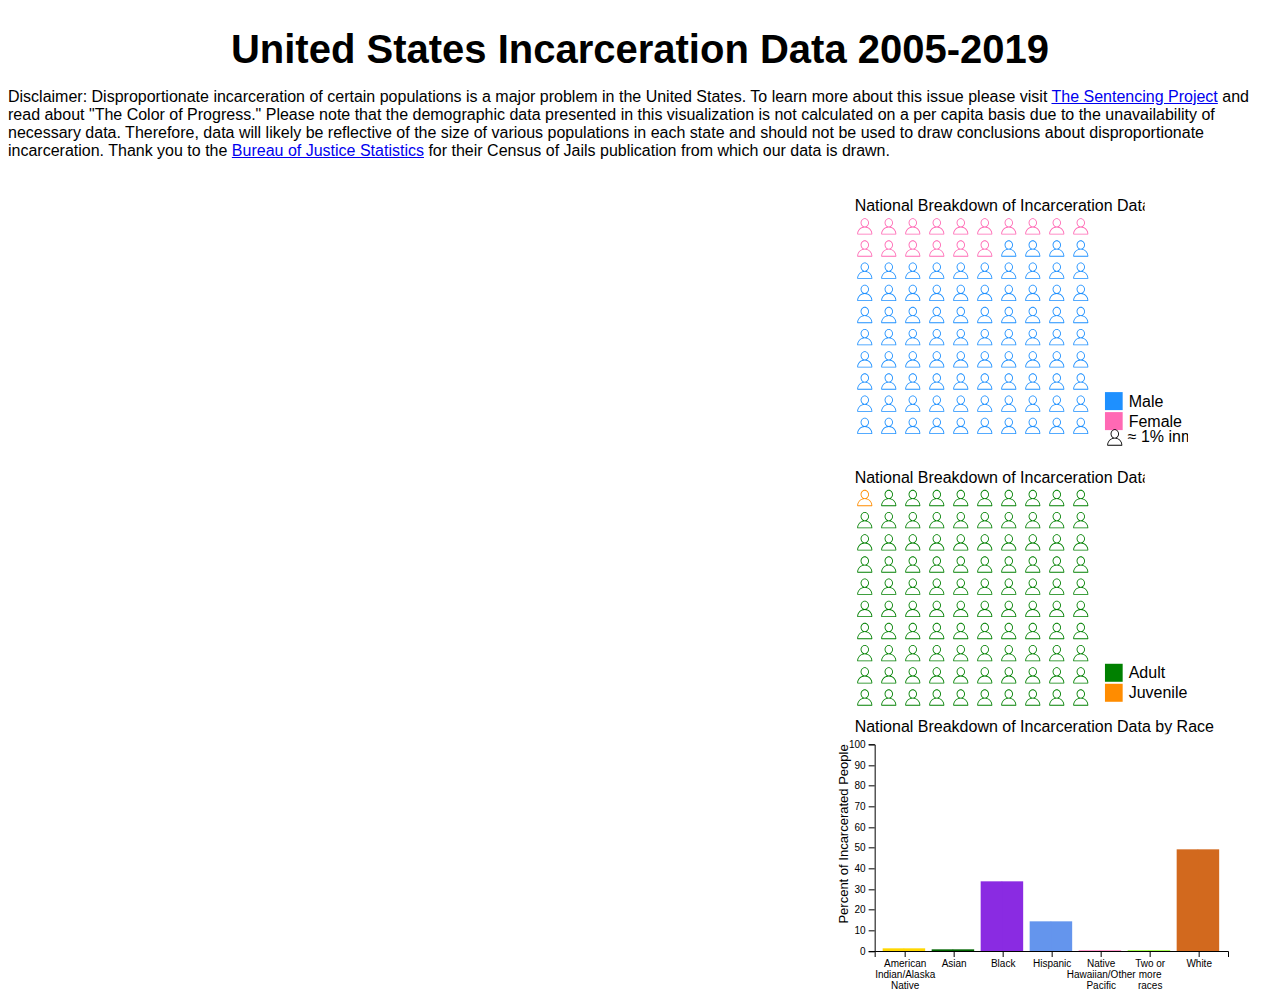
==== index.html @ 94911f9b "changed color scheme, disclaimer info" ====
<!DOCTYPE html>
<html lang="en">

<head>
    <meta charset="utf-8">
    <meta name="viewport" content="width=device-width">
    <title></title>

    <!--put your external stylesheet links here-->
    <link rel="stylesheet" href="css/style.css">
    <link rel="stylesheet" href="lib/leaflet.css">
    <!--[if IE<9]>
            <link rel="stylesheet" href="css/style.ie.css">
        <![endif]-->
</head>

<body>
    
    <h1 class="title">United States Incarceration Data 2005-2019</h1>
    <div class="popupText">
        <p>
           Disclaimer: Disproportionate incarceration of certain populations is a major problem in the United States. To learn more about this issue please visit <a href=https://www.sentencingproject.org/publications/color-of-justice-racial-and-ethnic-disparity-in-state-prisons> The Sentencing Project</a> and read about "The Color of Progress." Please note that the demographic data presented in this visualization is not calculated on a per capita basis due to the unavailability of necessary data. Therefore, data will likely be reflective of the size of various populations in each state and should not be used to draw conclusions about disproportionate incarceration. Thank you to the <a href=https://bjs.ojp.gov/library/publications/census-jails-2005-2019-statistical-tables>Bureau of Justice Statistics</a> for their Census of Jails publication from which our data is drawn.
        </p>
    </div> 
    <!--put your external script links here-->
    <script type="text/javascript" src="lib/jquery-3.5.1.js"></script>
    <script type="text/javascript" src="lib/d3.js"></script>
    <script type="text/javascript" src="lib/leaflet.js"></script>
    <script type="text/javascript" src="js/main.js"></script>
    

</body>

</html>
---- css/style.css ----
.legend-title {
    font-weight: bold;
    text-transform: capitalize;
    font-family: 'Gill Sans', 'Gill Sans MT', Calibri, 'Trebuchet MS', sans-serif;
}

.time-title {
    font-weight: bold;
    font-family: 'Gill Sans', 'Gill Sans MT', Calibri, 'Trebuchet MS', sans-serif;
}

.state1-label {
    font-weight: bold;
}

.state2-label {
    font-weight: bold;
}

.y-axis-label {
    font-size: small;
}

#BlackBar {
    fill: blueviolet;
}

#WhiteBar {
    fill: chocolate;
}

#HispanicBar {
    fill: cornflowerblue
}

#AsianBar {
    fill: darkgreen
}

#American_Indian_Alaska_NativeBar {
    fill: gold
}

#Native_Hawaiian_Other_Pacific_IslanderBar {
    fill: hotpink
}

#Two_or_more_racesBar {
    fill: lawngreen
}


/* For when states are clicked */

#clicked {
    stroke: rgb(14, 64, 110) !important;
    stroke-width: 6px !important;
    /* margin: 3px !important; */
    /* outline: 5px solid red !important; */
    /* fill: rgba(0,0,0,.6) !important;  */
    /* opacity: 0.5; */
    /* background: rgba(100, 0, 0, 0.8) !important;  */
}


/* For when times are selected */

#selected {
    fill: #70808080 !important;
}

h1 {
    text-align: center;
    font-family: 'Gill Sans', 'Gill Sans MT', Calibri, 'Trebuchet MS', sans-serif;
    font-size: 30pt;
    padding-bottom: 0%;
    margin-bottom: 0%;
}

text {
    font-family: 'Gill Sans', 'Gill Sans MT', Calibri, 'Trebuchet MS', sans-serif;
}

#personIcon {
    font-size: 2px;
}

.toolTip {
    position: absolute;
    display: none;
    min-width: 60px;
    height: auto;
    background: none repeat scroll 0 0 #ffffff;
    border: 1px solid #6F257F;
    padding: 8px;
    text-align: center;
    font-family: 'Gill Sans', 'Gill Sans MT', Calibri, 'Trebuchet MS', sans-serif;
}


/* Popup container */

.popup {
    position: absolute;
    left: 50%;
    top: 50%;
    display: inline-block;
    cursor: pointer;
}


/* The actual popup (appears on top) */

.popup .popupText {
    visibility: hidden;
    width: 160px;
    background-color: #555;
    color: #fff;
    text-align: center;
    border-radius: 6px;
    padding: 8px 0;
    position: absolute;
    z-index: 1;
    bottom: 125%;
    left: 50%;
    margin-left: -80px;
}

.popup .show {
    visibility: visible;
}
.popupText
{
    font-family: 'Gill Sans', 'Gill Sans MT', Calibri, 'Trebuchet MS', sans-serif;
}
---- lib/leaflet.css ----
/* required styles */

.leaflet-pane,
.leaflet-tile,
.leaflet-marker-icon,
.leaflet-marker-shadow,
.leaflet-tile-container,
.leaflet-pane > svg,
.leaflet-pane > canvas,
.leaflet-zoom-box,
.leaflet-image-layer,
.leaflet-layer {
	position: absolute;
	left: 0;
	top: 0;
	}
.leaflet-container {
	overflow: hidden;
	}
.leaflet-tile,
.leaflet-marker-icon,
.leaflet-marker-shadow {
	-webkit-user-select: none;
	   -moz-user-select: none;
	        user-select: none;
	  -webkit-user-drag: none;
	}
/* Prevents IE11 from highlighting tiles in blue */
.leaflet-tile::selection {
	background: transparent;
}
/* Safari renders non-retina tile on retina better with this, but Chrome is worse */
.leaflet-safari .leaflet-tile {
	image-rendering: -webkit-optimize-contrast;
	}
/* hack that prevents hw layers "stretching" when loading new tiles */
.leaflet-safari .leaflet-tile-container {
	width: 1600px;
	height: 1600px;
	-webkit-transform-origin: 0 0;
	}
.leaflet-marker-icon,
.leaflet-marker-shadow {
	display: block;
	}
/* .leaflet-container svg: reset svg max-width decleration shipped in Joomla! (joomla.org) 3.x */
/* .leaflet-container img: map is broken in FF if you have max-width: 100% on tiles */
.leaflet-container .leaflet-overlay-pane svg,
.leaflet-container .leaflet-marker-pane img,
.leaflet-container .leaflet-shadow-pane img,
.leaflet-container .leaflet-tile-pane img,
.leaflet-container img.leaflet-image-layer,
.leaflet-container .leaflet-tile {
	max-width: none !important;
	max-height: none !important;
	}

.leaflet-container.leaflet-touch-zoom {
	-ms-touch-action: pan-x pan-y;
	touch-action: pan-x pan-y;
	}
.leaflet-container.leaflet-touch-drag {
	-ms-touch-action: pinch-zoom;
	/* Fallback for FF which doesn't support pinch-zoom */
	touch-action: none;
	touch-action: pinch-zoom;
}
.leaflet-container.leaflet-touch-drag.leaflet-touch-zoom {
	-ms-touch-action: none;
	touch-action: none;
}
.leaflet-container {
	-webkit-tap-highlight-color: transparent;
}
.leaflet-container a {
	-webkit-tap-highlight-color: rgba(51, 181, 229, 0.4);
}
.leaflet-tile {
	filter: inherit;
	visibility: hidden;
	}
.leaflet-tile-loaded {
	visibility: inherit;
	}
.leaflet-zoom-box {
	width: 0;
	height: 0;
	-moz-box-sizing: border-box;
	     box-sizing: border-box;
	z-index: 800;
	}
/* workaround for https://bugzilla.mozilla.org/show_bug.cgi?id=888319 */
.leaflet-overlay-pane svg {
	-moz-user-select: none;
	}

.leaflet-pane         { z-index: 400; }

.leaflet-tile-pane    { z-index: 200; }
.leaflet-overlay-pane { z-index: 400; }
.leaflet-shadow-pane  { z-index: 500; }
.leaflet-marker-pane  { z-index: 600; }
.leaflet-tooltip-pane   { z-index: 650; }
.leaflet-popup-pane   { z-index: 700; }

.leaflet-map-pane canvas { z-index: 100; }
.leaflet-map-pane svg    { z-index: 200; }

.leaflet-vml-shape {
	width: 1px;
	height: 1px;
	}
.lvml {
	behavior: url(#default#VML);
	display: inline-block;
	position: absolute;
	}


/* control positioning */

.leaflet-control {
	position: relative;
	z-index: 800;
	pointer-events: visiblePainted; /* IE 9-10 doesn't have auto */
	pointer-events: auto;
	}
.leaflet-top,
.leaflet-bottom {
	position: absolute;
	z-index: 1000;
	pointer-events: none;
	}
.leaflet-top {
	top: 0;
	}
.leaflet-right {
	right: 0;
	}
.leaflet-bottom {
	bottom: 0;
	}
.leaflet-left {
	left: 0;
	}
.leaflet-control {
	float: left;
	clear: both;
	}
.leaflet-right .leaflet-control {
	float: right;
	}
.leaflet-top .leaflet-control {
	margin-top: 10px;
	}
.leaflet-bottom .leaflet-control {
	margin-bottom: 10px;
	}
.leaflet-left .leaflet-control {
	margin-left: 10px;
	}
.leaflet-right .leaflet-control {
	margin-right: 10px;
	}


/* zoom and fade animations */

.leaflet-fade-anim .leaflet-tile {
	will-change: opacity;
	}
.leaflet-fade-anim .leaflet-popup {
	opacity: 0;
	-webkit-transition: opacity 0.2s linear;
	   -moz-transition: opacity 0.2s linear;
	        transition: opacity 0.2s linear;
	}
.leaflet-fade-anim .leaflet-map-pane .leaflet-popup {
	opacity: 1;
	}
.leaflet-zoom-animated {
	-webkit-transform-origin: 0 0;
	    -ms-transform-origin: 0 0;
	        transform-origin: 0 0;
	}
.leaflet-zoom-anim .leaflet-zoom-animated {
	will-change: transform;
	}
.leaflet-zoom-anim .leaflet-zoom-animated {
	-webkit-transition: -webkit-transform 0.25s cubic-bezier(0,0,0.25,1);
	   -moz-transition:    -moz-transform 0.25s cubic-bezier(0,0,0.25,1);
	        transition:         transform 0.25s cubic-bezier(0,0,0.25,1);
	}
.leaflet-zoom-anim .leaflet-tile,
.leaflet-pan-anim .leaflet-tile {
	-webkit-transition: none;
	   -moz-transition: none;
	        transition: none;
	}

.leaflet-zoom-anim .leaflet-zoom-hide {
	visibility: hidden;
	}


/* cursors */

.leaflet-interactive {
	cursor: pointer;
	}
.leaflet-grab {
	cursor: -webkit-grab;
	cursor:    -moz-grab;
	cursor:         grab;
	}
.leaflet-crosshair,
.leaflet-crosshair .leaflet-interactive {
	cursor: crosshair;
	}
.leaflet-popup-pane,
.leaflet-control {
	cursor: auto;
	}
.leaflet-dragging .leaflet-grab,
.leaflet-dragging .leaflet-grab .leaflet-interactive,
.leaflet-dragging .leaflet-marker-draggable {
	cursor: move;
	cursor: -webkit-grabbing;
	cursor:    -moz-grabbing;
	cursor:         grabbing;
	}

/* marker & overlays interactivity */
.leaflet-marker-icon,
.leaflet-marker-shadow,
.leaflet-image-layer,
.leaflet-pane > svg path,
.leaflet-tile-container {
	pointer-events: none;
	}

.leaflet-marker-icon.leaflet-interactive,
.leaflet-image-layer.leaflet-interactive,
.leaflet-pane > svg path.leaflet-interactive,
svg.leaflet-image-layer.leaflet-interactive path {
	pointer-events: visiblePainted; /* IE 9-10 doesn't have auto */
	pointer-events: auto;
	}

/* visual tweaks */

.leaflet-container {
	background: #ddd;
	outline: 0;
	}
.leaflet-container a {
	color: #0078A8;
	}
.leaflet-container a.leaflet-active {
	outline: 2px solid orange;
	}
.leaflet-zoom-box {
	border: 2px dotted #38f;
	background: rgba(255,255,255,0.5);
	}


/* general typography */
.leaflet-container {
	font: 12px/1.5 "Helvetica Neue", Arial, Helvetica, sans-serif;
	}


/* general toolbar styles */

.leaflet-bar {
	box-shadow: 0 1px 5px rgba(0,0,0,0.65);
	border-radius: 4px;
	}
.leaflet-bar a,
.leaflet-bar a:hover {
	background-color: #fff;
	border-bottom: 1px solid #ccc;
	width: 26px;
	height: 26px;
	line-height: 26px;
	display: block;
	text-align: center;
	text-decoration: none;
	color: black;
	}
.leaflet-bar a,
.leaflet-control-layers-toggle {
	background-position: 50% 50%;
	background-repeat: no-repeat;
	display: block;
	}
.leaflet-bar a:hover {
	background-color: #f4f4f4;
	}
.leaflet-bar a:first-child {
	border-top-left-radius: 4px;
	border-top-right-radius: 4px;
	}
.leaflet-bar a:last-child {
	border-bottom-left-radius: 4px;
	border-bottom-right-radius: 4px;
	border-bottom: none;
	}
.leaflet-bar a.leaflet-disabled {
	cursor: default;
	background-color: #f4f4f4;
	color: #bbb;
	}

.leaflet-touch .leaflet-bar a {
	width: 30px;
	height: 30px;
	line-height: 30px;
	}
.leaflet-touch .leaflet-bar a:first-child {
	border-top-left-radius: 2px;
	border-top-right-radius: 2px;
	}
.leaflet-touch .leaflet-bar a:last-child {
	border-bottom-left-radius: 2px;
	border-bottom-right-radius: 2px;
	}

/* zoom control */

.leaflet-control-zoom-in,
.leaflet-control-zoom-out {
	font: bold 18px 'Lucida Console', Monaco, monospace;
	text-indent: 1px;
	}

.leaflet-touch .leaflet-control-zoom-in, .leaflet-touch .leaflet-control-zoom-out  {
	font-size: 22px;
	}


/* layers control */

.leaflet-control-layers {
	box-shadow: 0 1px 5px rgba(0,0,0,0.4);
	background: #fff;
	border-radius: 5px;
	}
.leaflet-control-layers-toggle {
	background-image: url(images/layers.png);
	width: 36px;
	height: 36px;
	}
.leaflet-retina .leaflet-control-layers-toggle {
	background-image: url(images/layers-2x.png);
	background-size: 26px 26px;
	}
.leaflet-touch .leaflet-control-layers-toggle {
	width: 44px;
	height: 44px;
	}
.leaflet-control-layers .leaflet-control-layers-list,
.leaflet-control-layers-expanded .leaflet-control-layers-toggle {
	display: none;
	}
.leaflet-control-layers-expanded .leaflet-control-layers-list {
	display: block;
	position: relative;
	}
.leaflet-control-layers-expanded {
	padding: 6px 10px 6px 6px;
	color: #333;
	background: #fff;
	}
.leaflet-control-layers-scrollbar {
	overflow-y: scroll;
	overflow-x: hidden;
	padding-right: 5px;
	}
.leaflet-control-layers-selector {
	margin-top: 2px;
	position: relative;
	top: 1px;
	}
.leaflet-control-layers label {
	display: block;
	}
.leaflet-control-layers-separator {
	height: 0;
	border-top: 1px solid #ddd;
	margin: 5px -10px 5px -6px;
	}

/* Default icon URLs */
.leaflet-default-icon-path {
	background-image: url(images/marker-icon.png);
	}


/* attribution and scale controls */

.leaflet-container .leaflet-control-attribution {
	background: #fff;
	background: rgba(255, 255, 255, 0.7);
	margin: 0;
	}
.leaflet-control-attribution,
.leaflet-control-scale-line {
	padding: 0 5px;
	color: #333;
	}
.leaflet-control-attribution a {
	text-decoration: none;
	}
.leaflet-control-attribution a:hover {
	text-decoration: underline;
	}
.leaflet-container .leaflet-control-attribution,
.leaflet-container .leaflet-control-scale {
	font-size: 11px;
	}
.leaflet-left .leaflet-control-scale {
	margin-left: 5px;
	}
.leaflet-bottom .leaflet-control-scale {
	margin-bottom: 5px;
	}
.leaflet-control-scale-line {
	border: 2px solid #777;
	border-top: none;
	line-height: 1.1;
	padding: 2px 5px 1px;
	font-size: 11px;
	white-space: nowrap;
	overflow: hidden;
	-moz-box-sizing: border-box;
	     box-sizing: border-box;

	background: #fff;
	background: rgba(255, 255, 255, 0.5);
	}
.leaflet-control-scale-line:not(:first-child) {
	border-top: 2px solid #777;
	border-bottom: none;
	margin-top: -2px;
	}
.leaflet-control-scale-line:not(:first-child):not(:last-child) {
	border-bottom: 2px solid #777;
	}

.leaflet-touch .leaflet-control-attribution,
.leaflet-touch .leaflet-control-layers,
.leaflet-touch .leaflet-bar {
	box-shadow: none;
	}
.leaflet-touch .leaflet-control-layers,
.leaflet-touch .leaflet-bar {
	border: 2px solid rgba(0,0,0,0.2);
	background-clip: padding-box;
	}


/* popup */

.leaflet-popup {
	position: absolute;
	text-align: center;
	margin-bottom: 20px;
	}
.leaflet-popup-content-wrapper {
	padding: 1px;
	text-align: left;
	border-radius: 12px;
	}
.leaflet-popup-content {
	margin: 13px 19px;
	line-height: 1.4;
	}
.leaflet-popup-content p {
	margin: 18px 0;
	}
.leaflet-popup-tip-container {
	width: 40px;
	height: 20px;
	position: absolute;
	left: 50%;
	margin-left: -20px;
	overflow: hidden;
	pointer-events: none;
	}
.leaflet-popup-tip {
	width: 17px;
	height: 17px;
	padding: 1px;

	margin: -10px auto 0;

	-webkit-transform: rotate(45deg);
	   -moz-transform: rotate(45deg);
	    -ms-transform: rotate(45deg);
	        transform: rotate(45deg);
	}
.leaflet-popup-content-wrapper,
.leaflet-popup-tip {
	background: white;
	color: #333;
	box-shadow: 0 3px 14px rgba(0,0,0,0.4);
	}
.leaflet-container a.leaflet-popup-close-button {
	position: absolute;
	top: 0;
	right: 0;
	padding: 4px 4px 0 0;
	border: none;
	text-align: center;
	width: 18px;
	height: 14px;
	font: 16px/14px Tahoma, Verdana, sans-serif;
	color: #c3c3c3;
	text-decoration: none;
	font-weight: bold;
	background: transparent;
	}
.leaflet-container a.leaflet-popup-close-button:hover {
	color: #999;
	}
.leaflet-popup-scrolled {
	overflow: auto;
	border-bottom: 1px solid #ddd;
	border-top: 1px solid #ddd;
	}

.leaflet-oldie .leaflet-popup-content-wrapper {
	-ms-zoom: 1;
	}
.leaflet-oldie .leaflet-popup-tip {
	width: 24px;
	margin: 0 auto;

	-ms-filter: "progid:DXImageTransform.Microsoft.Matrix(M11=0.70710678, M12=0.70710678, M21=-0.70710678, M22=0.70710678)";
	filter: progid:DXImageTransform.Microsoft.Matrix(M11=0.70710678, M12=0.70710678, M21=-0.70710678, M22=0.70710678);
	}
.leaflet-oldie .leaflet-popup-tip-container {
	margin-top: -1px;
	}

.leaflet-oldie .leaflet-control-zoom,
.leaflet-oldie .leaflet-control-layers,
.leaflet-oldie .leaflet-popup-content-wrapper,
.leaflet-oldie .leaflet-popup-tip {
	border: 1px solid #999;
	}


/* div icon */

.leaflet-div-icon {
	background: #fff;
	border: 1px solid #666;
	}


/* Tooltip */
/* Base styles for the element that has a tooltip */
.leaflet-tooltip {
	position: absolute;
	padding: 6px;
	background-color: #fff;
	border: 1px solid #fff;
	border-radius: 3px;
	color: #222;
	white-space: nowrap;
	-webkit-user-select: none;
	-moz-user-select: none;
	-ms-user-select: none;
	user-select: none;
	pointer-events: none;
	box-shadow: 0 1px 3px rgba(0,0,0,0.4);
	}
.leaflet-tooltip.leaflet-clickable {
	cursor: pointer;
	pointer-events: auto;
	}
.leaflet-tooltip-top:before,
.leaflet-tooltip-bottom:before,
.leaflet-tooltip-left:before,
.leaflet-tooltip-right:before {
	position: absolute;
	pointer-events: none;
	border: 6px solid transparent;
	background: transparent;
	content: "";
	}

/* Directions */

.leaflet-tooltip-bottom {
	margin-top: 6px;
}
.leaflet-tooltip-top {
	margin-top: -6px;
}
.leaflet-tooltip-bottom:before,
.leaflet-tooltip-top:before {
	left: 50%;
	margin-left: -6px;
	}
.leaflet-tooltip-top:before {
	bottom: 0;
	margin-bottom: -12px;
	border-top-color: #fff;
	}
.leaflet-tooltip-bottom:before {
	top: 0;
	margin-top: -12px;
	margin-left: -6px;
	border-bottom-color: #fff;
	}
.leaflet-tooltip-left {
	margin-left: -6px;
}
.leaflet-tooltip-right {
	margin-left: 6px;
}
.leaflet-tooltip-left:before,
.leaflet-tooltip-right:before {
	top: 50%;
	margin-top: -6px;
	}
.leaflet-tooltip-left:before {
	right: 0;
	margin-right: -12px;
	border-left-color: #fff;
	}
.leaflet-tooltip-right:before {
	left: 0;
	margin-left: -12px;
	border-right-color: #fff;
	}
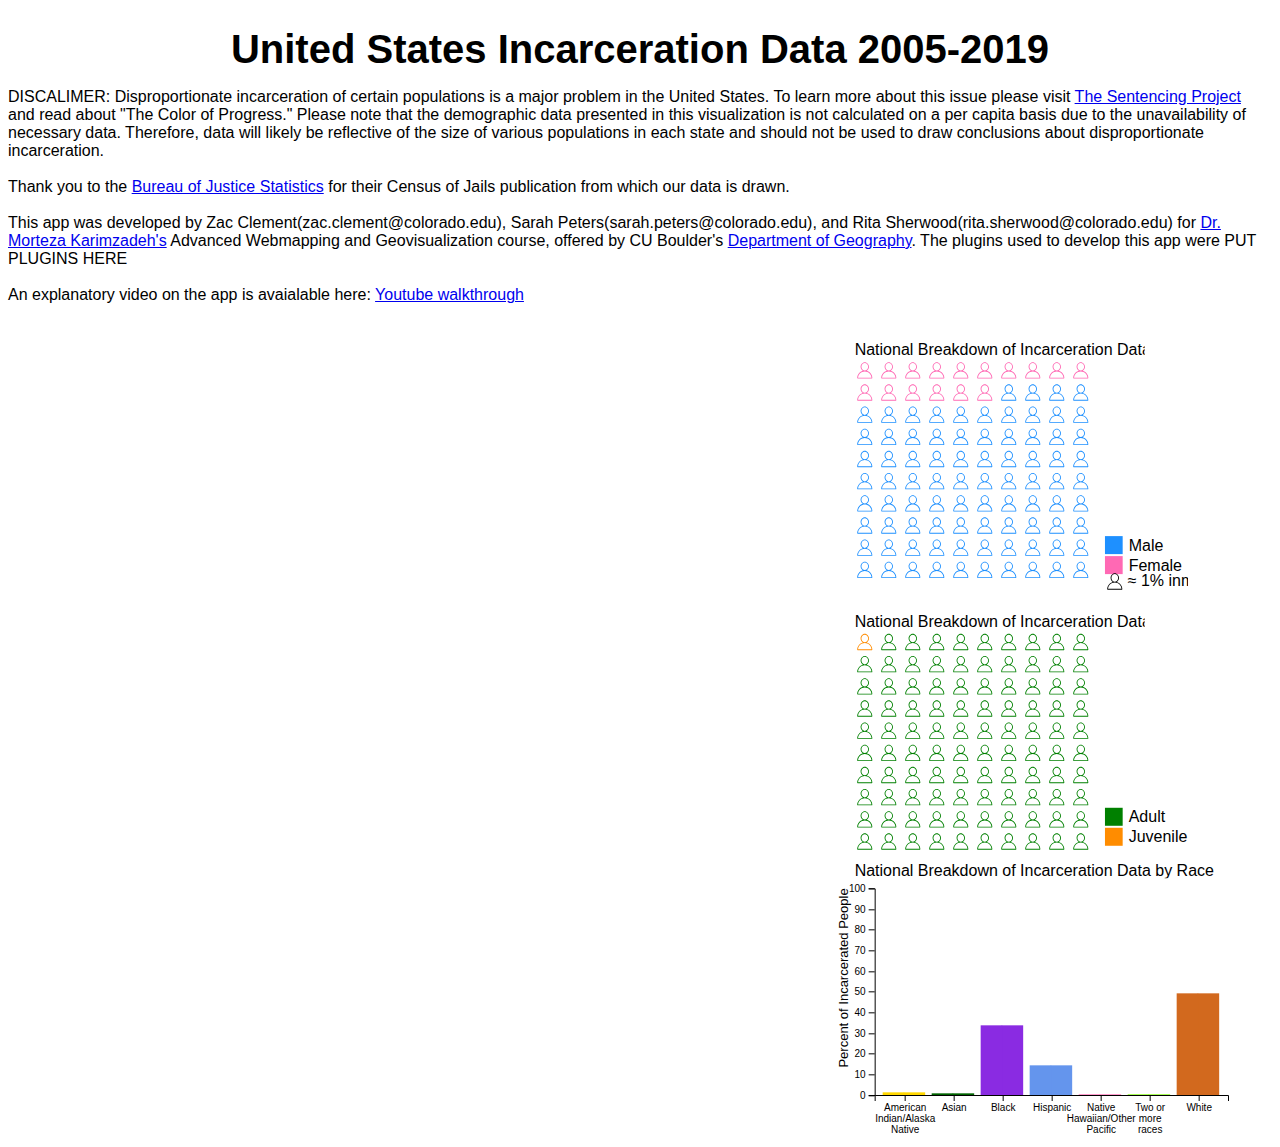
==== commit 2ae41ae1: "additional text added" ====
--- a/index.html
+++ b/index.html
@@ -4,7 +4,7 @@
 <head>
     <meta charset="utf-8">
     <meta name="viewport" content="width=device-width">
-    <title></title>
+    <title>U.S. Incarceration Data</title>
 
     <!--put your external stylesheet links here-->
     <link rel="stylesheet" href="css/style.css">
@@ -15,19 +15,47 @@
 </head>
 
 <body>
-    
+
     <h1 class="title">United States Incarceration Data 2005-2019</h1>
     <div class="popupText">
         <p>
-           Disclaimer: Disproportionate incarceration of certain populations is a major problem in the United States. To learn more about this issue please visit <a href=https://www.sentencingproject.org/publications/color-of-justice-racial-and-ethnic-disparity-in-state-prisons> The Sentencing Project</a> and read about "The Color of Progress." Please note that the demographic data presented in this visualization is not calculated on a per capita basis due to the unavailability of necessary data. Therefore, data will likely be reflective of the size of various populations in each state and should not be used to draw conclusions about disproportionate incarceration. Thank you to the <a href=https://bjs.ojp.gov/library/publications/census-jails-2005-2019-statistical-tables>Bureau of Justice Statistics</a> for their Census of Jails publication from which our data is drawn.
+            DISCALIMER: Disproportionate incarceration of certain populations is a major problem
+            in the United States. To learn more about this issue please visit
+            <a
+                href=https://www.sentencingproject.org/publications/color-of-justice-racial-and-ethnic-disparity-in-state-prisons>
+                The Sentencing Project</a>
+            and read about "The Color of Progress."
+            Please note that the demographic data presented in this visualization is not calculated
+            on a per capita basis due to the unavailability of necessary data. Therefore, data will likely be
+            reflective of the size of various populations in each state and should not be used to draw conclusions about
+            disproportionate incarceration.
+            <br>
+            <br>
+            Thank you to the <a
+                href=https://bjs.ojp.gov/library/publications/census-jails-2005-2019-statistical-tables>Bureau of
+                Justice Statistics</a>
+            for their Census of Jails publication from which our data is drawn.
+            <br>
+            <br>
+            This app was developed by Zac Clement(zac.clement@colorado.edu), Sarah Peters(sarah.peters@colorado.edu),
+            and Rita Sherwood(rita.sherwood@colorado.edu) for <a
+                href=https://www.colorado.edu/geography/morteza-karimzadeh>Dr. Morteza Karimzadeh's</a> Advanced
+            Webmapping and Geovisualization course, offered by CU Boulder's <a
+                href=https://www.colorado.edu/geography>Department of Geography</a>. The plugins used to develop this
+            app were PUT PLUGINS HERE
+            <br>
+            <br>
+            An explanatory video on the app is avaialable here: <a
+                href=https://bjs.ojp.gov/library/publications/census-jails-2005-2019-statistical-tables>Youtube
+                walkthrough</a>
         </p>
-    </div> 
+    </div>
     <!--put your external script links here-->
     <script type="text/javascript" src="lib/jquery-3.5.1.js"></script>
     <script type="text/javascript" src="lib/d3.js"></script>
     <script type="text/javascript" src="lib/leaflet.js"></script>
     <script type="text/javascript" src="js/main.js"></script>
-    
+
 
 </body>
 
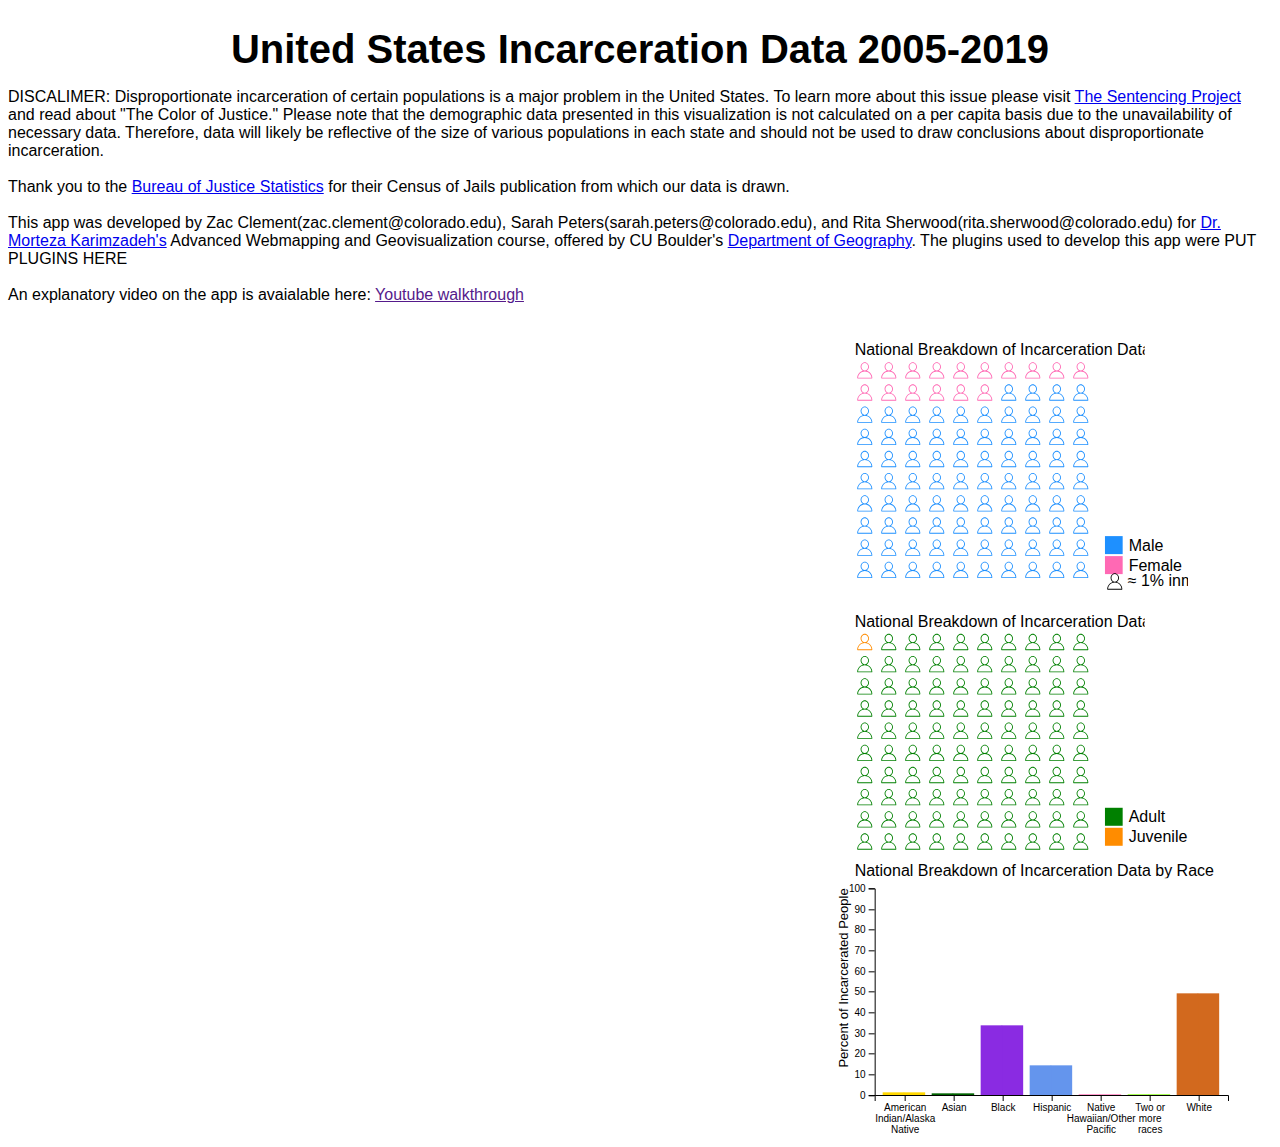
==== commit 2d5a77e8: "fix" ====
--- a/index.html
+++ b/index.html
@@ -24,7 +24,7 @@
             <a
                 href=https://www.sentencingproject.org/publications/color-of-justice-racial-and-ethnic-disparity-in-state-prisons>
                 The Sentencing Project</a>
-            and read about "The Color of Progress."
+            and read about "The Color of Justice."
             Please note that the demographic data presented in this visualization is not calculated
             on a per capita basis due to the unavailability of necessary data. Therefore, data will likely be
             reflective of the size of various populations in each state and should not be used to draw conclusions about
@@ -46,7 +46,7 @@
             <br>
             <br>
             An explanatory video on the app is avaialable here: <a
-                href=https://bjs.ojp.gov/library/publications/census-jails-2005-2019-statistical-tables>Youtube
+                href=>Youtube
                 walkthrough</a>
         </p>
     </div>
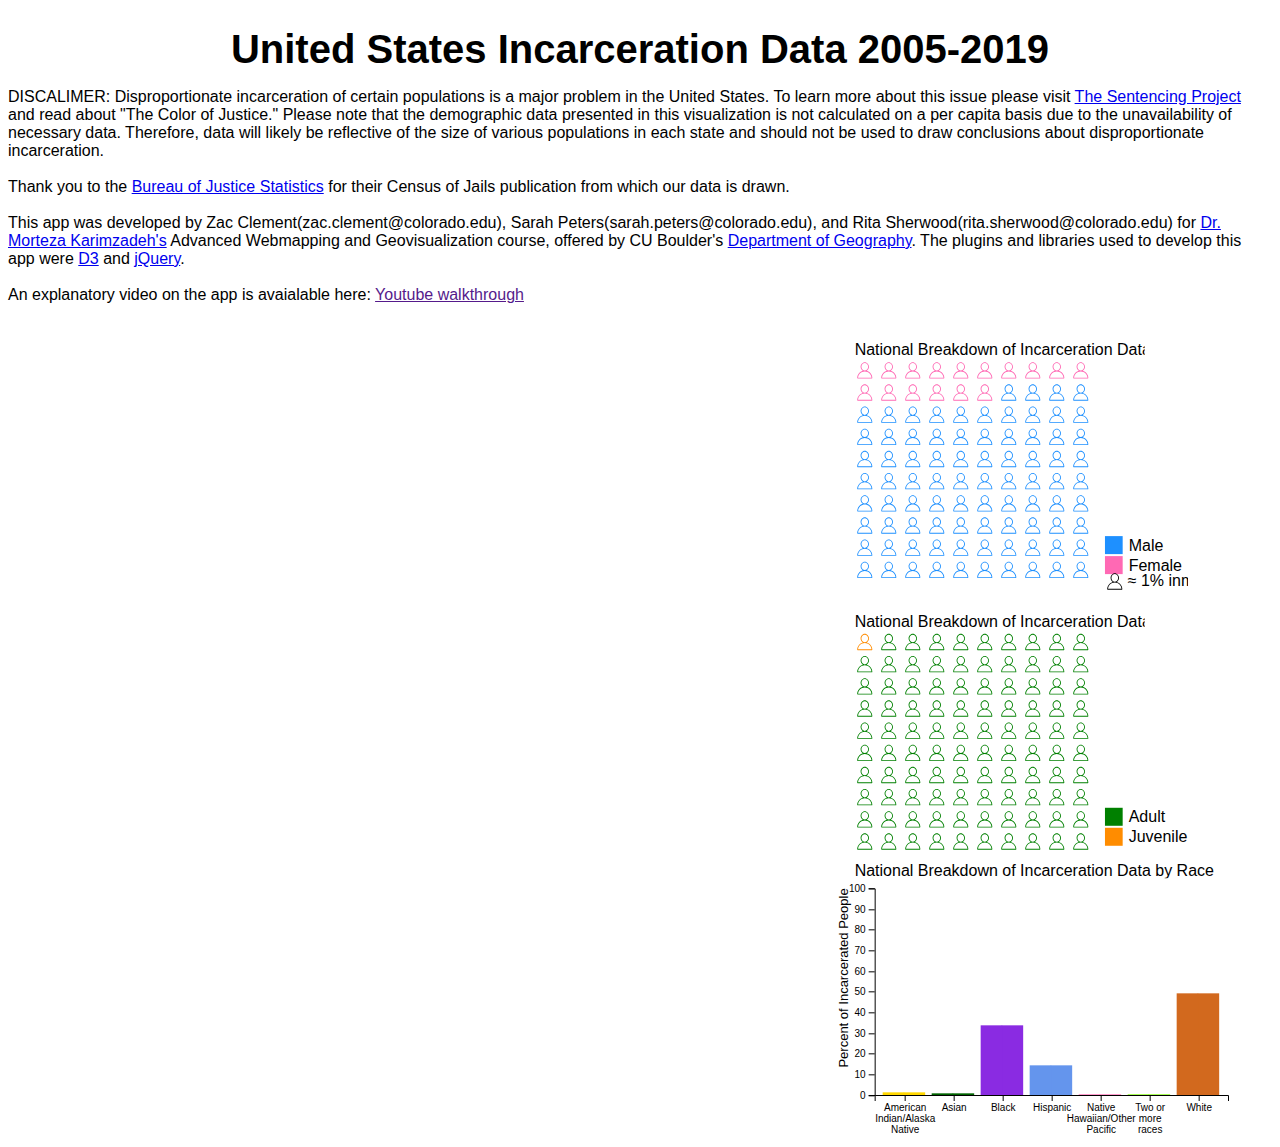
==== commit 7e653cc4: "plugins" ====
--- a/index.html
+++ b/index.html
@@ -41,8 +41,10 @@
             and Rita Sherwood(rita.sherwood@colorado.edu) for <a
                 href=https://www.colorado.edu/geography/morteza-karimzadeh>Dr. Morteza Karimzadeh's</a> Advanced
             Webmapping and Geovisualization course, offered by CU Boulder's <a
-                href=https://www.colorado.edu/geography>Department of Geography</a>. The plugins used to develop this
-            app were PUT PLUGINS HERE
+                href=https://www.colorado.edu/geography>Department of Geography</a>. The plugins and libraries used to develop this
+            app were <a
+            href=https://d3js.org>D3</a> and <a
+            href=https://jquery.com>jQuery</a>.
             <br>
             <br>
             An explanatory video on the app is avaialable here: <a
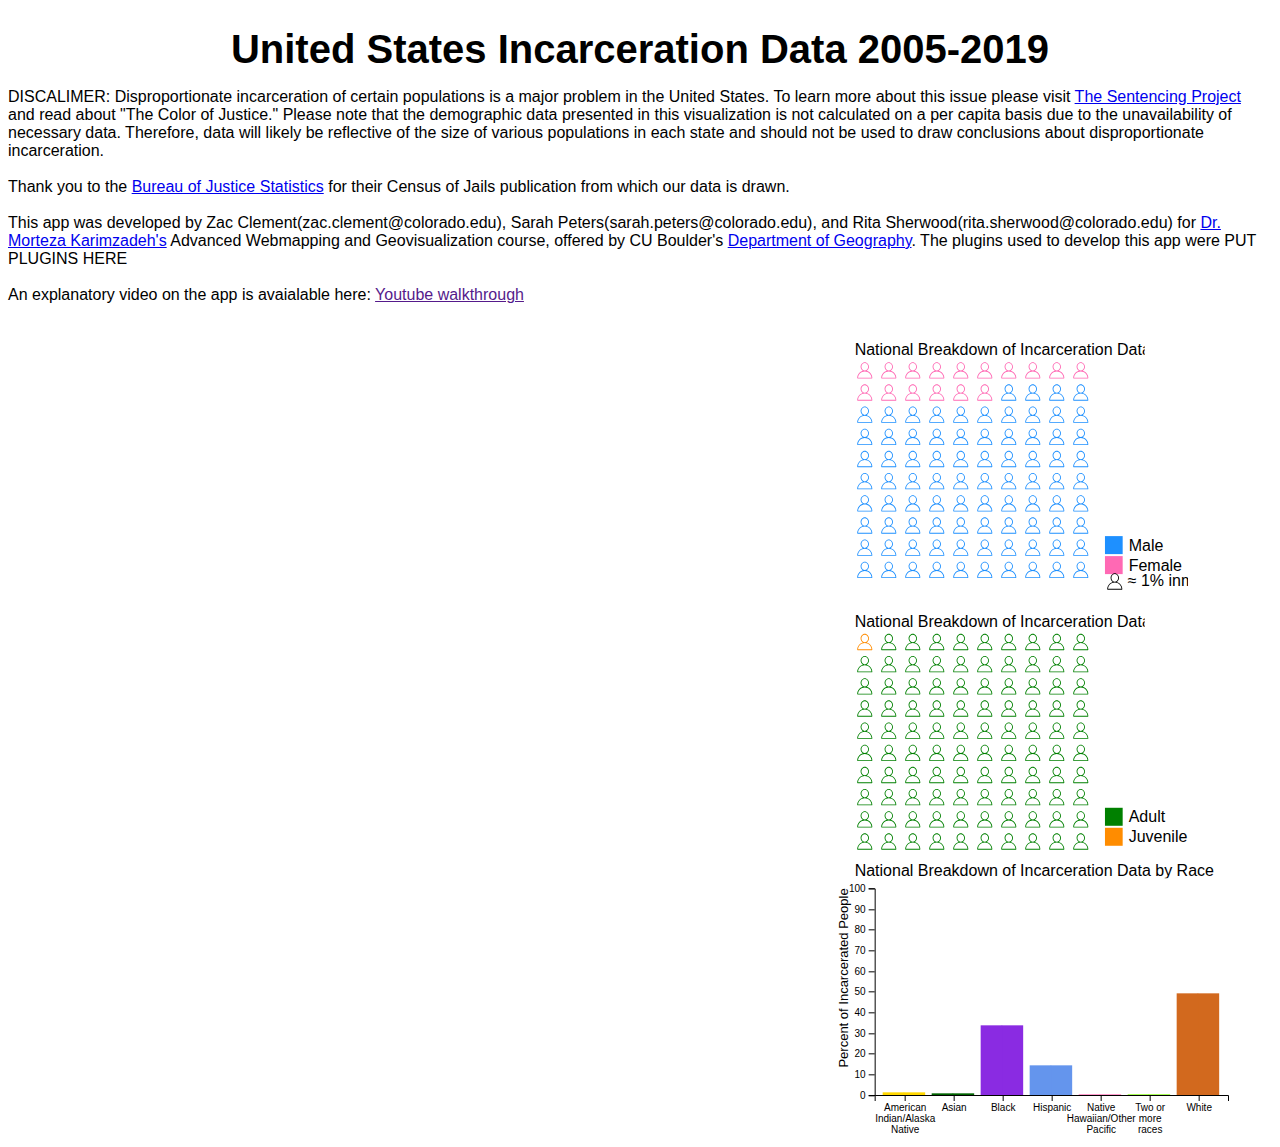
==== commit 73fee5c3: "added box to people charts" ====
--- a/index.html
+++ b/index.html
@@ -8,7 +8,6 @@
 
     <!--put your external stylesheet links here-->
     <link rel="stylesheet" href="css/style.css">
-    <link rel="stylesheet" href="lib/leaflet.css">
     <!--[if IE<9]>
             <link rel="stylesheet" href="css/style.ie.css">
         <![endif]-->
@@ -19,43 +18,23 @@
     <h1 class="title">United States Incarceration Data 2005-2019</h1>
     <div class="popupText">
         <p>
-            DISCALIMER: Disproportionate incarceration of certain populations is a major problem
-            in the United States. To learn more about this issue please visit
-            <a
-                href=https://www.sentencingproject.org/publications/color-of-justice-racial-and-ethnic-disparity-in-state-prisons>
-                The Sentencing Project</a>
-            and read about "The Color of Justice."
-            Please note that the demographic data presented in this visualization is not calculated
-            on a per capita basis due to the unavailability of necessary data. Therefore, data will likely be
-            reflective of the size of various populations in each state and should not be used to draw conclusions about
-            disproportionate incarceration.
+            DISCALIMER: Disproportionate incarceration of certain populations is a major problem in the United States. To learn more about this issue please visit
+            <a href=https://www.sentencingproject.org/publications/color-of-justice-racial-and-ethnic-disparity-in-state-prisons>
+                The Sentencing Project</a> and read about "The Color of Justice." Please note that the demographic data presented in this visualization is not calculated on a per capita basis due to the unavailability of necessary data. Therefore,
+            data will likely be reflective of the size of various populations in each state and should not be used to draw conclusions about disproportionate incarceration.
             <br>
+            <br> Thank you to the <a href=https://bjs.ojp.gov/library/publications/census-jails-2005-2019-statistical-tables>Bureau of
+                Justice Statistics</a> for their Census of Jails publication from which our data is drawn.
             <br>
-            Thank you to the <a
-                href=https://bjs.ojp.gov/library/publications/census-jails-2005-2019-statistical-tables>Bureau of
-                Justice Statistics</a>
-            for their Census of Jails publication from which our data is drawn.
+            <br> This app was developed by Zac Clement(zac.clement@colorado.edu), Sarah Peters(sarah.peters@colorado.edu), and Rita Sherwood(rita.sherwood@colorado.edu) for <a href=https://www.colorado.edu/geography/morteza-karimzadeh>Dr. Morteza Karimzadeh's</a>            Advanced Webmapping and Geovisualization course, offered by CU Boulder's <a href=https://www.colorado.edu/geography>Department of Geography</a>. The plugins used to develop this app were PUT PLUGINS HERE
             <br>
-            <br>
-            This app was developed by Zac Clement(zac.clement@colorado.edu), Sarah Peters(sarah.peters@colorado.edu),
-            and Rita Sherwood(rita.sherwood@colorado.edu) for <a
-                href=https://www.colorado.edu/geography/morteza-karimzadeh>Dr. Morteza Karimzadeh's</a> Advanced
-            Webmapping and Geovisualization course, offered by CU Boulder's <a
-                href=https://www.colorado.edu/geography>Department of Geography</a>. The plugins and libraries used to develop this
-            app were <a
-            href=https://d3js.org>D3</a> and <a
-            href=https://jquery.com>jQuery</a>.
-            <br>
-            <br>
-            An explanatory video on the app is avaialable here: <a
-                href=>Youtube
+            <br> An explanatory video on the app is avaialable here: <a href=>Youtube
                 walkthrough</a>
         </p>
     </div>
     <!--put your external script links here-->
     <script type="text/javascript" src="lib/jquery-3.5.1.js"></script>
     <script type="text/javascript" src="lib/d3.js"></script>
-    <script type="text/javascript" src="lib/leaflet.js"></script>
     <script type="text/javascript" src="js/main.js"></script>
 
 
--- a/css/style.css
+++ b/css/style.css
@@ -129,7 +129,11 @@
 .popup .show {
     visibility: visible;
 }
-.popupText
-{
+
+.popupText {
     font-family: 'Gill Sans', 'Gill Sans MT', Calibri, 'Trebuchet MS', sans-serif;
+}
+
+.container1 .contianer2 {
+    stroke-width: 0.5;
 }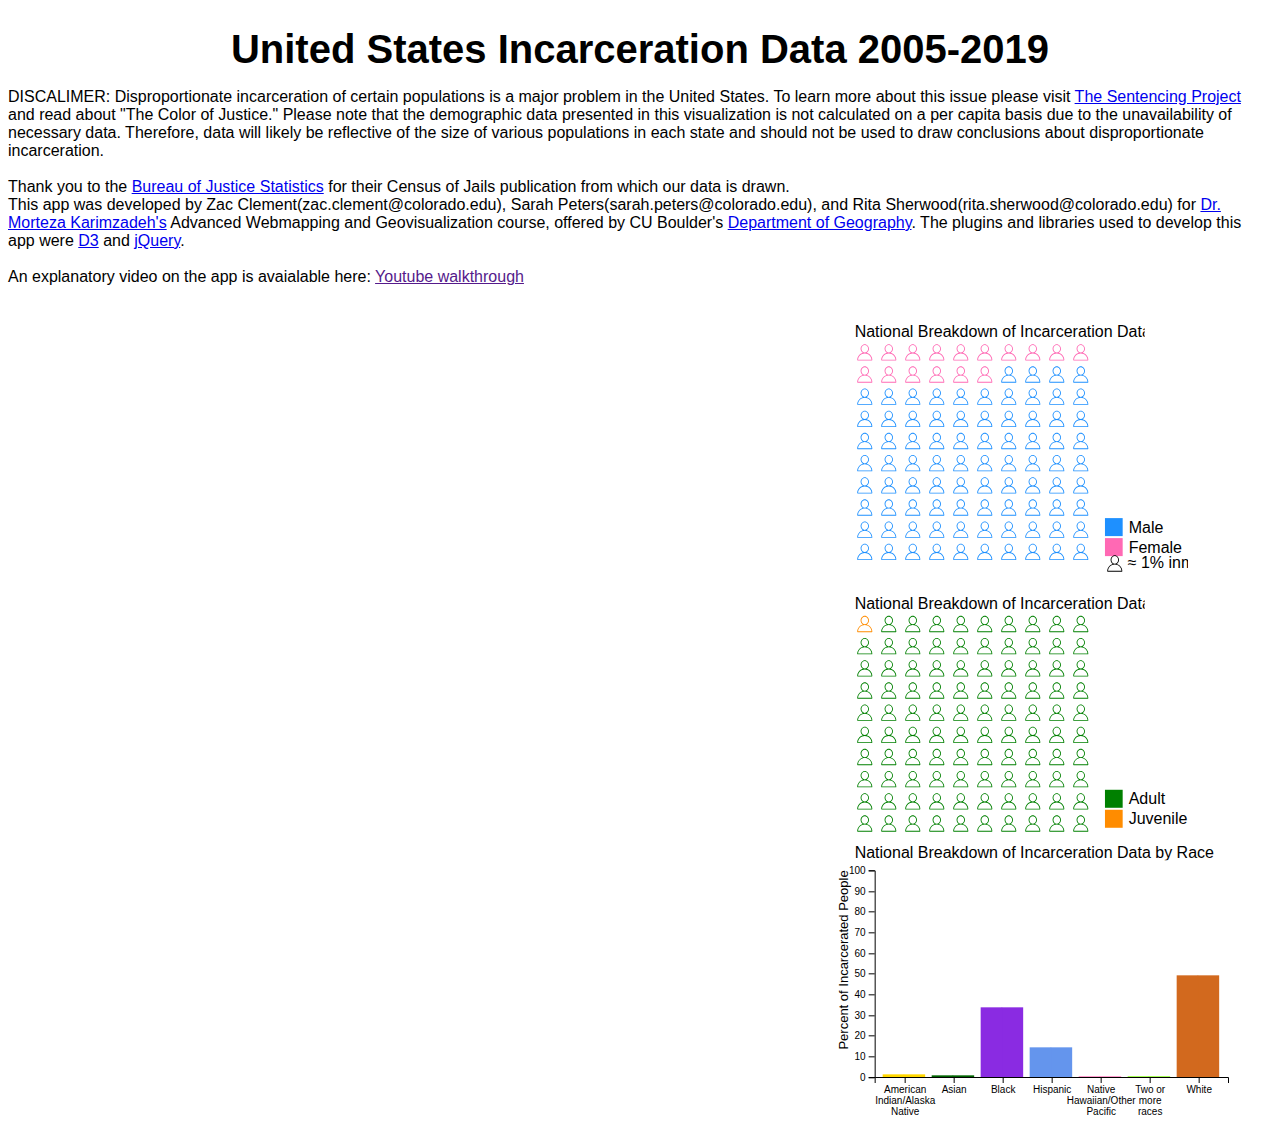
==== commit 3c707877: "Merge branch 'main' of https://github.com/z-clement/2021_incarceration" ====
--- a/index.html
+++ b/index.html
@@ -25,10 +25,11 @@
             <br>
             <br> Thank you to the <a href=https://bjs.ojp.gov/library/publications/census-jails-2005-2019-statistical-tables>Bureau of
                 Justice Statistics</a> for their Census of Jails publication from which our data is drawn.
-            <br>
-            <br> This app was developed by Zac Clement(zac.clement@colorado.edu), Sarah Peters(sarah.peters@colorado.edu), and Rita Sherwood(rita.sherwood@colorado.edu) for <a href=https://www.colorado.edu/geography/morteza-karimzadeh>Dr. Morteza Karimzadeh's</a>            Advanced Webmapping and Geovisualization course, offered by CU Boulder's <a href=https://www.colorado.edu/geography>Department of Geography</a>. The plugins used to develop this app were PUT PLUGINS HERE
-            <br>
-            <br> An explanatory video on the app is avaialable here: <a href=>Youtube
+            <br> This app was developed by Zac Clement(zac.clement@colorado.edu), Sarah Peters(sarah.peters@colorado.edu), and Rita Sherwood(rita.sherwood@colorado.edu) for <a href=https://www.colorado.edu/geography/morteza-karimzadeh>Dr. Morteza Karimzadeh's</a>            Advanced Webmapping and Geovisualization course, offered by CU Boulder's <a href=https://www.colorado.edu/geography>Department of Geography</a>. The plugins and libraries used to develop this app were <a href=https://d3js.org>D3</a> and
+            <a
+                href=https://jquery.com>jQuery</a>.
+                <br>
+                <br> An explanatory video on the app is avaialable here: <a href=>Youtube
                 walkthrough</a>
         </p>
     </div>
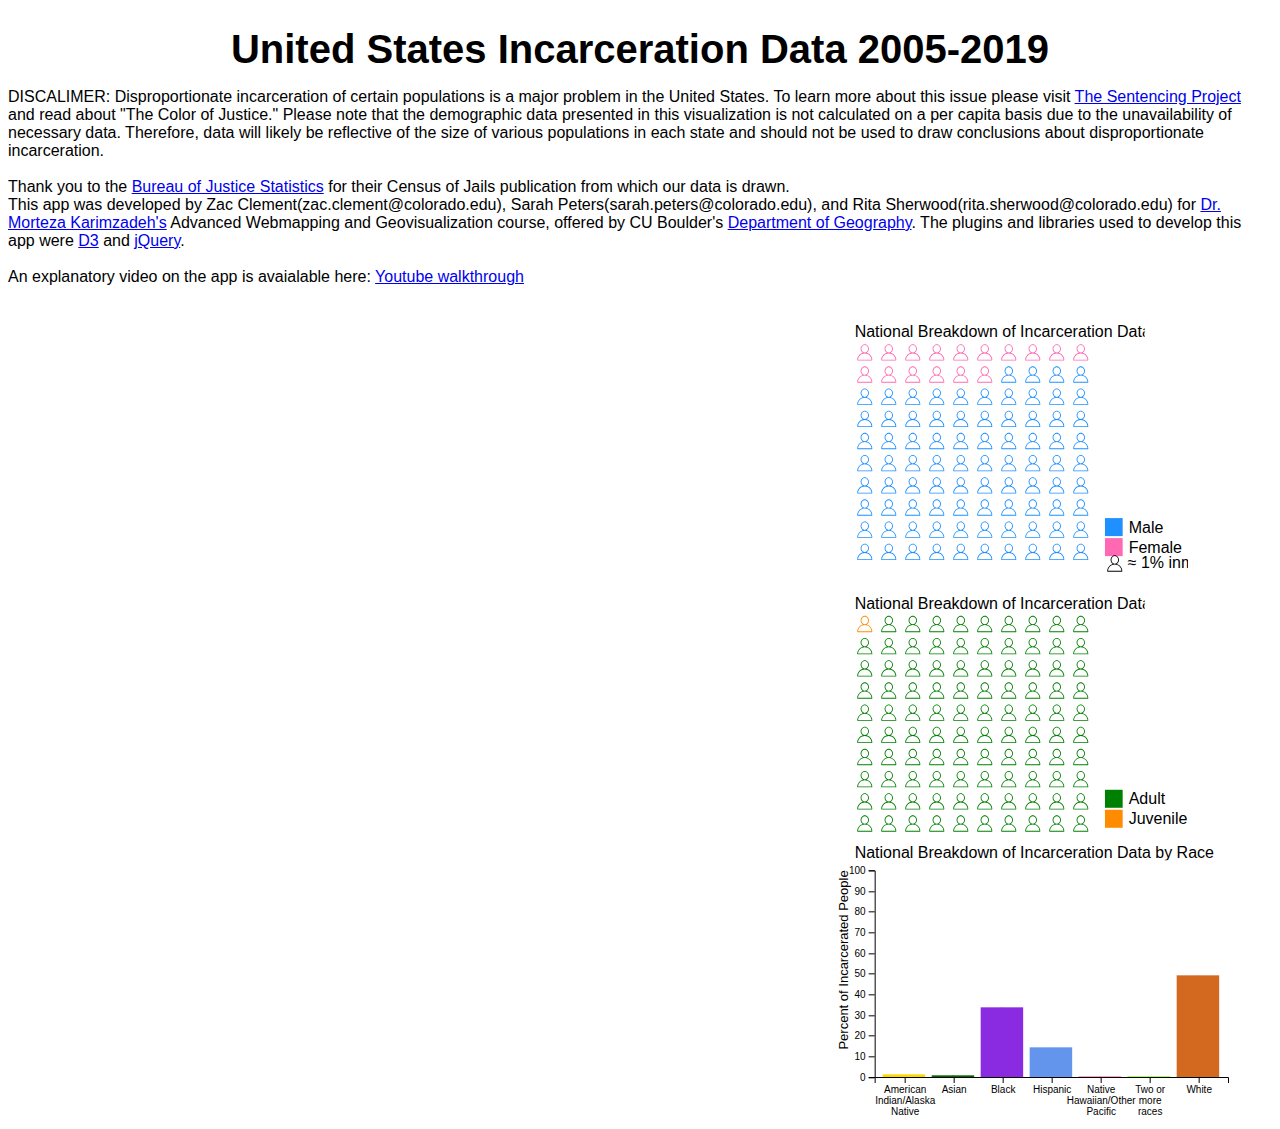
==== commit d34b2997: "final changes" ====
--- a/index.html
+++ b/index.html
@@ -29,7 +29,7 @@
             <a
                 href=https://jquery.com>jQuery</a>.
                 <br>
-                <br> An explanatory video on the app is avaialable here: <a href=>Youtube
+                <br> An explanatory video on the app is avaialable here: <a href=https://youtu.be/EX_pxY26KDM>Youtube
                 walkthrough</a>
         </p>
     </div>
